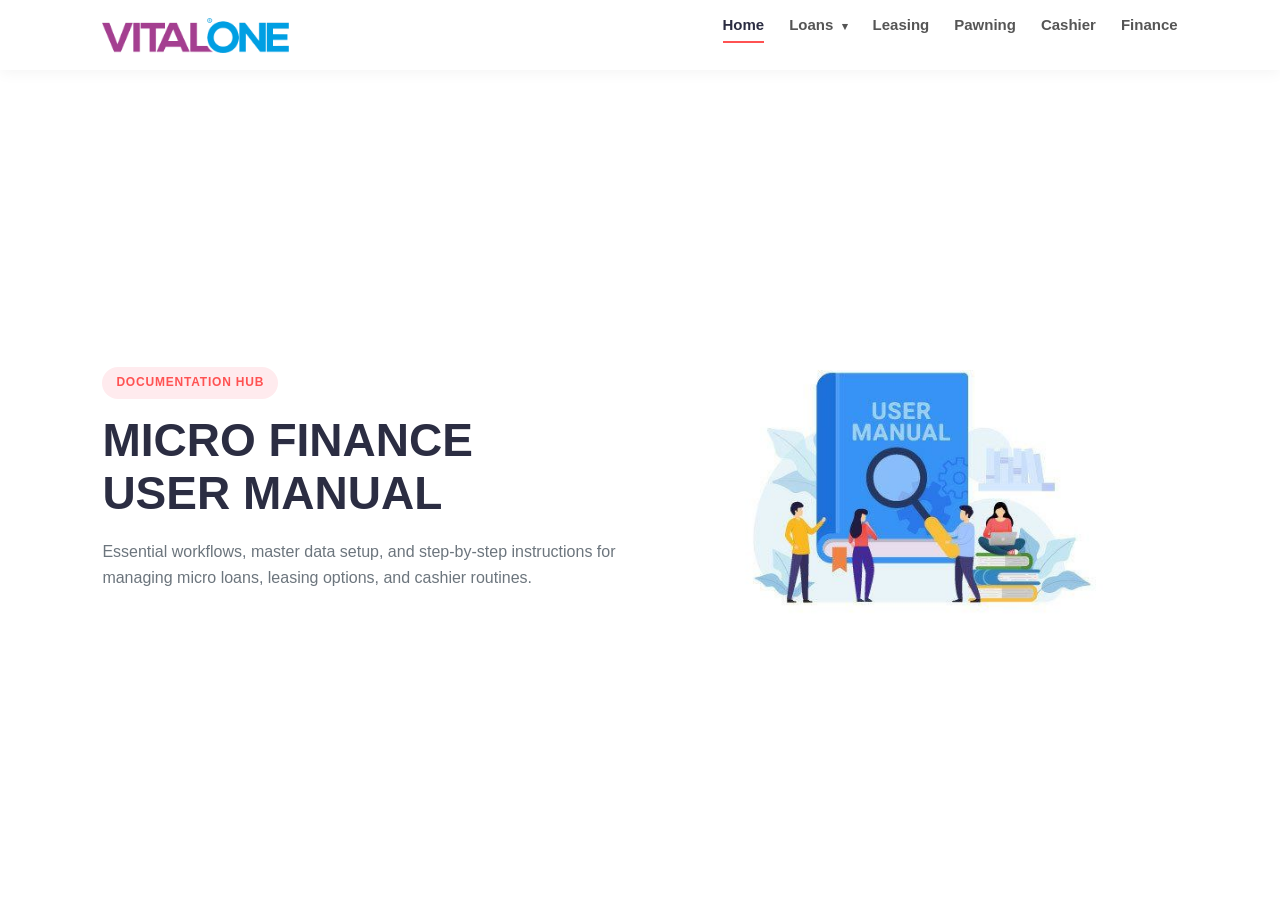
==== index.html @ d364e871 "Initial commit" ====
<!DOCTYPE html>
<html lang="en">

<head>

    <meta charset="UTF-8">

    <meta
        name="viewport"
        content="width=device-width, initial-scale=1.0"
    >

    <title>Loan Management Portal - Home</title>

    <link
        rel="stylesheet"
        href="css/style.css"
    >

</head>


<body class="home-page">


    <!-- =====================================
         SHARED HEADER
    ====================================== -->

    <div id="header-container"></div>


    <!-- =====================================
         HOME CONTENT
    ====================================== -->

    <main>

        <section class="hero">

            <div class="hero-text">

                <span class="badge">
                    Documentation Hub
                </span>

                <h1>
                    MICRO FINANCE<br>
                    USER MANUAL
                </h1>

                <p>
                    Essential workflows, master data setup,
                    and step-by-step instructions for managing
                    micro loans, leasing options, and cashier routines.
                </p>

            </div>


            <div class="hero-image">

                <img
                    src="images/user_manual_illustration.png"
                    alt="User Manual Illustration"
                    class="illustration"
                >

            </div>

        </section>

    </main>


    <!-- =====================================
         SHARED FOOTER
    ====================================== -->

   


    <!-- =====================================
         COMPONENT SCRIPT
    ====================================== -->

    <script src="js/components.js"></script>

</body>

</html>
---- css/style.css ----
/* =========================================
   ROOT VARIABLES
========================================= */

:root {
    --primary: #ff5252;
    --primary-light: #ffebee;
    --dark: #2b2d42;
    --text-muted: #6c757d;
    --bg-light: #f8f9fa;
    --page-bg: #f4f6f8;
    --border-color: #e9ecef;
    --header-height: 70px;
}


/* =========================================
   RESET
========================================= */

* {
    box-sizing: border-box;
    margin: 0;
    padding: 0;
}


/* =========================================
   BODY
========================================= */

body {
    font-family: 'Segoe UI', Arial, sans-serif;
    background: var(--page-bg);
    color: #333;
    line-height: 1.6;

    display: flex;
    flex-direction: column;

    min-height: 100vh;
}


/* =========================================
   SHARED HEADER CONTAINER
   Keeps navbar floating while scrolling
========================================= */

#header-container {
    position: sticky;
    top: 0;

    width: 100%;

    z-index: 9999;
}


/* =========================================
   HEADER
========================================= */

header {
    display: flex;

    justify-content: space-between;
    align-items: center;

    padding: 0 8%;

    height: var(--header-height);

    background: #ffffff;

    box-shadow:
        0 2px 15px rgba(0, 0, 0, 0.05);

    position: relative;

    z-index: 1000;
}


/* =========================================
   LOGO
========================================= */

.logo {
    display: flex;
    align-items: center;

    text-decoration: none;
}

.logo-img {
    height: 35px;
    width: auto;

    display: block;
}


/* =========================================
   NAVIGATION
========================================= */

nav ul {
    display: flex;

    list-style: none;

    gap: 25px;

    align-items: center;
}


nav a {
    text-decoration: none;

    color: #555;

    font-weight: 600;

    font-size: 15px;

    padding: 8px 0;

    border-bottom:
        2px solid transparent;

    transition:
        all 0.2s ease;
}


nav a:hover,
nav a.active {
    color: var(--dark);

    border-bottom-color:
        var(--primary);
}


/* =========================================
   MOBILE MENU BUTTON
========================================= */

.menu-toggle {
    display: none;

    flex-direction: column;

    gap: 5px;

    cursor: pointer;

    background: none;

    border: none;

    padding: 5px;
}


.menu-toggle span {
    width: 25px;

    height: 3px;

    background-color: var(--dark);

    border-radius: 2px;

    transition: 0.3s;
}


/* =========================================
   MAIN
========================================= */

main {
    flex: 1;

    padding: 40px 8%;

    max-width: 1200px;

    margin: 0 auto;

    width: 100%;
}

/* =========================================
   DROPDOWN MENU
========================================= */

.dropdown {
    position: relative;
}

.dropdown .arrow {
    font-size: 11px;
    margin-left: 4px;
    display: inline-block;
    transition: transform 0.2s ease;
}

/* Submenu container */
.dropdown-menu {
    position: absolute;
    top: 100%;
    left: 0;
    background-color: #ffffff;
    min-width: 180px;
    box-shadow: 0 8px 16px rgba(0, 0, 0, 0.1);
    border-radius: 6px;
    padding: 8px 0;
    display: none;
    flex-direction: column;
    gap: 0;
    z-index: 1000;
    border: 1px solid var(--border-color);
}

/* Submenu list items */
.dropdown-menu li {
    margin-bottom: 0;
    width: 100%;
}

/* Submenu links */
.dropdown-menu a {
    display: block;
    padding: 10px 20px;
    color: #555;
    font-weight: 500;
    border-bottom: none;
    white-space: nowrap;
}

.dropdown-menu a:hover,
.dropdown-menu a.active {
    background-color: var(--primary-light);
    color: var(--primary);
    border-bottom-color: transparent;
}

/* Desktop Hover behavior */
@media (min-width: 821px) {
    .dropdown:hover .dropdown-menu {
        display: flex;
    }

    .dropdown:hover .arrow {
        transform: rotate(180deg);
    }
}

/* Mobile responsive adjustments */
@media (max-width: 820px) {
    .dropdown-menu {
        position: static;
        box-shadow: none;
        border: none;
        padding-left: 15px;
        background: transparent;
        display: flex; /* Displays open within mobile menu drawer */
    }

    .dropdown-menu a {
        padding: 6px 0;
    }
}

/* =========================================
   HOME PAGE
========================================= */

.home-page {
    background: #ffffff;
}


/* =========================================
   HOME MAIN
========================================= */

.home-page main {
    display: flex;

    align-items: center;

    max-width: none;

    padding: 0;

    background: #ffffff;
}


/* =========================================
   HERO
========================================= */

.hero {
    display: flex;

    align-items: center;

    justify-content: space-between;

    padding: 60px 8%;

    width: 100%;

    max-width: 1400px;

    margin: 0 auto;

    gap: 40px;

    background: #ffffff;
}


/* =========================================
   HERO TEXT
========================================= */

.hero-text {
    flex: 1;

    max-width: 550px;
}


/* =========================================
   BADGE
========================================= */

.badge {
    display: inline-block;

    background: var(--primary-light);

    color: var(--primary);

    font-weight: 700;

    font-size: 12px;

    padding: 6px 14px;

    border-radius: 20px;

    text-transform: uppercase;

    letter-spacing: 0.8px;

    margin-bottom: 15px;
}


/* =========================================
   HERO TITLE
========================================= */

.hero-text h1 {
    font-size: 46px;

    color: var(--dark);

    line-height: 1.15;

    margin-bottom: 20px;

    font-weight: 800;
}


/* =========================================
   HERO PARAGRAPH
========================================= */

.hero-text p {
    color: var(--text-muted);

    font-size: 16px;
}


/* =========================================
   HERO IMAGE
========================================= */

.hero-image {
    flex: 1;

    display: flex;

    justify-content: center;

    align-items: center;

    background: #ffffff;
}


/* =========================================
   ILLUSTRATION
========================================= */

.illustration {
    width: 100%;

    max-width: 520px;

    height: auto;

    display: block;

    mix-blend-mode: multiply;
}


/* =========================================
   GUIDE CONTENT
========================================= */

.guide-card {
    background: #ffffff;

    border-radius: 12px;

    padding: 40px;

    box-shadow:
        0 4px 20px rgba(0, 0, 0, 0.04);

    border:
        1px solid var(--border-color);
}


/* =========================================
   GUIDE HEADER
========================================= */

.guide-header {
    margin-bottom: 35px;

    border-bottom:
        2px solid var(--border-color);

    padding-bottom: 20px;
}


/* =========================================
   GUIDE TITLE
========================================= */

h1 {
    font-size: 36px;

    color: var(--dark);

    font-weight: 800;

    margin: 0;
}


/* =========================================
   SECTION TITLE
========================================= */

h2 {
    font-size: 20px;

    color: var(--dark);

    background: var(--bg-light);

    padding: 12px 18px;

    border-radius: 8px;

    border-left:
        4px solid var(--primary);

    margin: 35px 0 20px;
}


/* =========================================
   SUBSECTION TITLE
========================================= */

h3 {
    font-size: 16px;

    color: var(--dark);

    margin-top: 25px;

    margin-bottom: 8px;

    font-weight: 700;
}


/* =========================================
   SMALL HEADING
========================================= */

h4 {
    color: var(--primary);

    margin: 10px 0;
}


/* =========================================
   PARAGRAPH
========================================= */

p {
    margin-bottom: 12px;

    font-size: 15px;

    color: #4a5568;
}


/* =========================================
   LISTS
========================================= */

ul,
ol {
    padding-left: 20px;

    margin-bottom: 15px;
}


li {
    margin-bottom: 6px;

    font-size: 15px;

    color: #4a5568;
}


/* =========================================
   PATH BOX
========================================= */

.path {
    background: #f0f4f8;

    border-left:
        3px solid var(--dark);

    padding: 8px 14px;

    margin: 8px 0 12px;

    font-style: italic;

    font-size: 14px;

    color: #4a5568;

    border-radius:
        0 6px 6px 0;
}


/* =========================================
   NOTE
========================================= */

.note {
    background: #fff8e1;

    border-left:
        4px solid #ffb300;

    padding: 15px;

    margin: 20px 0;

    border-radius:
        0 8px 8px 0;

    font-size: 14px;

    color: #5d4037;
}


/* =========================================
   DANGER NOTE
========================================= */

.danger-note {
    background: #fdf2f2;

    border-left:
        4px solid #de350b;

    padding: 15px;

    margin: 20px 0;

    border-radius:
        0 8px 8px 0;

    font-size: 14px;

    color: #4a1515;

    display: flex;

    align-items: flex-start;

    gap: 12px;
}


/* =========================================
   DANGER BADGE
========================================= */

.danger-badge {
    background-color: #de350b;

    color: white;

    padding: 2px 8px;

    border-radius: 4px;

    font-weight: bold;

    font-size: 12px;

    display: inline-block;

    line-height: 1.4;
}


/* =========================================
   PROCESS FLOW
========================================= */

.flow {
    background: var(--bg-light);

    border:
        1px solid var(--border-color);

    padding: 25px 30px;

    border-radius: 8px;

    margin-top: 15px;
}


.flow ol li {
    font-weight: 600;

    color: var(--dark);

    padding: 4px 0;
}


/* =========================================
   HORIZONTAL LINE
========================================= */

hr {
    border: 0;

    height: 1px;

    background:
        var(--border-color);

    margin: 35px 0;
}


/* =========================================
   FOOTER
========================================= */

footer {
    background: #0f1013;

    color: #a0aec0;

    padding: 20px 8%;

    font-size: 13px;
}


.footer-container {
    max-width: 1400px;

    margin: auto;

    display: flex;

    justify-content: space-between;

    align-items: center;

    flex-wrap: wrap;

    gap: 15px;
}


.footer-left {
    display: flex;

    align-items: center;

    gap: 15px;

    flex-wrap: wrap;
}


.footer-brand {
    color: #ffffff;

    font-weight: bold;
}


.footer-right {
    display: flex;

    gap: 20px;

    align-items: center;
}


.footer-right a {
    color: #a0aec0;

    text-decoration: none;

    transition: color 0.2s;
}


.footer-right a:hover {
    color: #ffffff;
}


/* =========================================
   TABLET
========================================= */

@media (max-width: 992px) {

    .hero-text h1 {
        font-size: 38px;
    }

    .hero {
        padding: 40px 5%;
    }

}


/* =========================================
   MOBILE
========================================= */

@media (max-width: 820px) {

    /* Mobile menu button */

    .menu-toggle {
        display: flex;
    }


    /* Navigation */

    nav {
        display: none;

        position: absolute;

        top: var(--header-height);

        left: 0;

        width: 100%;

        background: #ffffff;

        box-shadow:
            0 10px 15px
            rgba(0, 0, 0, 0.1);

        padding: 20px 0;
    }


    nav.nav-open {
        display: block;
    }


    nav ul {
        flex-direction: column;

        gap: 15px;
    }


    /* Main */

    main {
        padding: 25px 4%;
    }


    /* Guide */

    .guide-card {
        padding: 25px 20px;
    }


    h1 {
        font-size: 28px;
    }


    h2 {
        font-size: 18px;
    }


    /* Hero */

    .hero {
        flex-direction: column-reverse;

        text-align: center;

        padding:
            40px 5% 60px;

        gap: 30px;
    }


    .hero-text {
        max-width: 100%;
    }


    .hero-image {
        max-width: 85%;
    }

}

/* =========================================
   GUIDE IMAGE STYLING
========================================= */

.guide-image-container {
    margin: 20px 0;
    text-align: center;
}

.guide-img {
    max-width: 25%;
    height: auto;
    border-radius: 8px;
    border: 1px solid var(--border-color, #e0e0e0);
    box-shadow: 0 4px 12px rgba(0, 0, 0, 0.08);
}


/* =========================================
   SMALL MOBILE
========================================= */

@media (max-width: 576px) {

    header {
        padding: 0 5%;
    }


    .hero-text h1 {
        font-size: 28px;
    }


    .hero-text p {
        font-size: 14px;
    }


    .hero-image {
        max-width: 100%;
    }


    /* Footer */

    .footer-container {
        flex-direction: column;

        text-align: center;

        justify-content: center;
    }


    .footer-left {
        justify-content: center;
    }


    .footer-right {
        flex-direction: column;

        gap: 8px;
    }

}
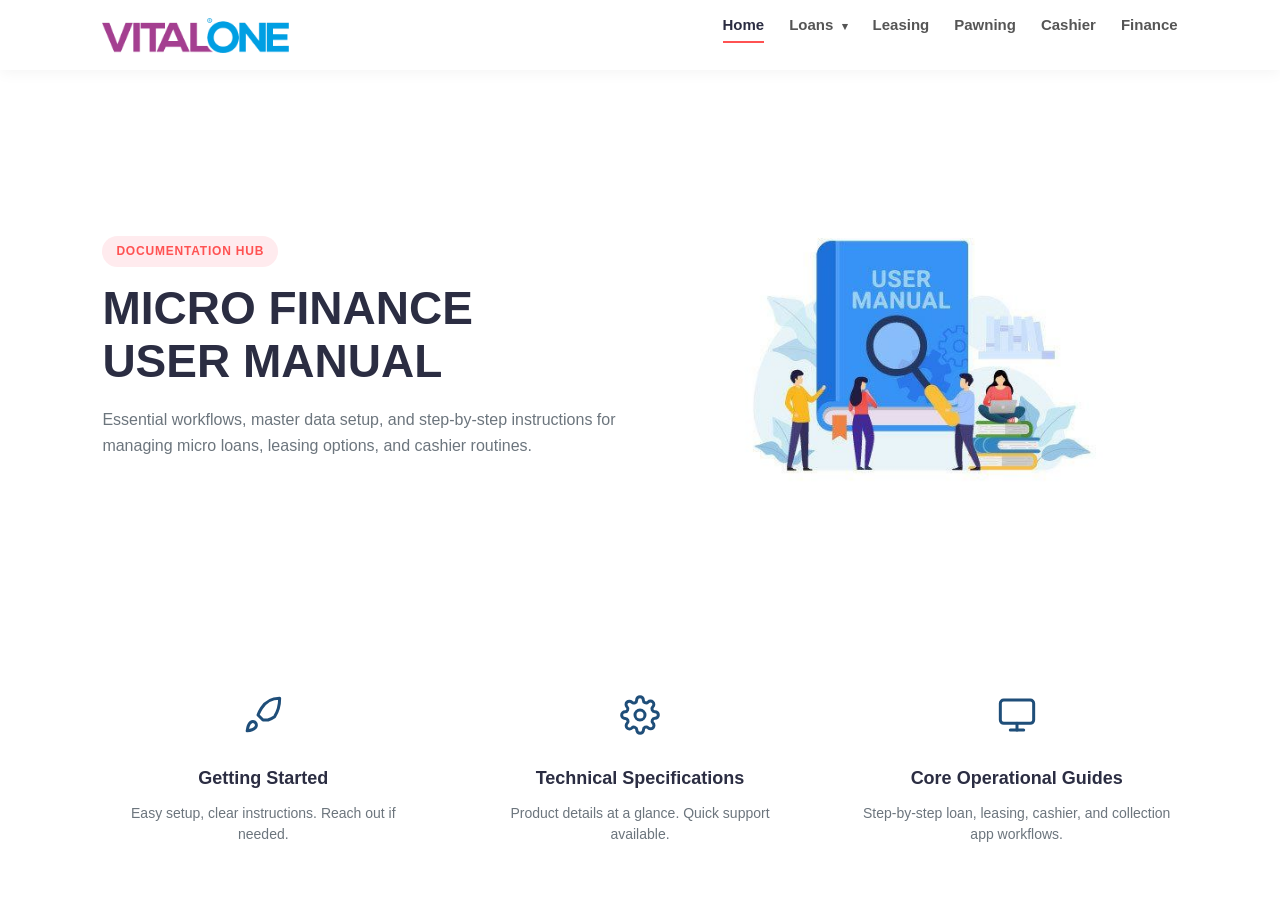
==== commit b44b184d: "section add" ====
--- a/index.html
+++ b/index.html
@@ -71,7 +71,49 @@
         </section>
 
     </main>
+<!-- FEATURE HIGHLIGHTS SECTION -->
+<section class="features-section">
+    <div class="features-grid">
+        
+        <!-- Card 1: From Image -->
+        <div class="feature-card">
+            <div class="feature-icon">
+                <svg width="40" height="40" viewBox="0 0 24 24" fill="none" stroke="#1f4e79" stroke-width="1.8" stroke-linecap="round" stroke-linejoin="round">
+                    <path d="M4.5 16.5c-1.5 1.26-2 5-2 5s3.74-.5 5-2c.71-.84.7-2.13-.09-2.91a2.18 2.18 0 0 0-2.91-.09z"></path>
+                    <path d="M12 15l-3-3a22 22 0 0 1 2-3.95A12.88 12.88 0 0 1 22 2c0 2.72-.78 7.5-3.05 11a22.35 22.35 0 0 1-3.95 2z"></path>
+                </svg>
+            </div>
+            <h3>Getting Started</h3>
+            <p>Easy setup, clear instructions. Reach out if needed.</p>
+        </div>
 
+        <!-- Card 2: From Image -->
+        <div class="feature-card">
+            <div class="feature-icon">
+                <svg width="40" height="40" viewBox="0 0 24 24" fill="none" stroke="#1f4e79" stroke-width="1.8" stroke-linecap="round" stroke-linejoin="round">
+                    <circle cx="12" cy="12" r="3"></circle>
+                    <path d="M19.4 15a1.65 1.65 0 0 0 .33 1.82l.06.06a2 2 0 0 1 0 2.83 2 2 0 0 1-2.83 0l-.06-.06a1.65 1.65 0 0 0-1.82-.33 1.65 1.65 0 0 0-1 1.51V21a2 2 0 0 1-2 2 2 2 0 0 1-2-2v-.09A1.65 1.65 0 0 0 9 19.4a1.65 1.65 0 0 0-1.82.33l-.06.06a2 2 0 0 1-2.83 0 2 2 0 0 1 0-2.83l.06-.06a1.65 1.65 0 0 0 .33-1.82 1.65 1.65 0 0 0-1.51-1H3a2 2 0 0 1-2-2 2 2 0 0 1 2-2h.09A1.65 1.65 0 0 0 4.6 9a1.65 1.65 0 0 0-.33-1.82l-.06-.06a2 2 0 0 1 0-2.83 2 2 0 0 1 2.83 0l.06.06a1.65 1.65 0 0 0 1.82.33H9a1.65 1.65 0 0 0 1-1.51V3a2 2 0 0 1 2-2 2 2 0 0 1 2 2v.09a1.65 1.65 0 0 0 1 1.51 1.65 1.65 0 0 0 1.82-.33l.06-.06a2 2 0 0 1 2.83 0 2 2 0 0 1 0 2.83l-.06.06a1.65 1.65 0 0 0-.33 1.82V9a1.65 1.65 0 0 0 1.51 1H21a2 2 0 0 1 2 2 2 2 0 0 1-2 2h-.09a1.65 1.65 0 0 0-1.51 1z"></path>
+                </svg>
+            </div>
+            <h3>Technical Specifications</h3>
+            <p>Product details at a glance. Quick support available.</p>
+        </div>
+
+        <!-- Card 3: Custom Matched for Micro Finance Manual -->
+        <div class="feature-card">
+            <div class="feature-icon">
+                <svg width="40" height="40" viewBox="0 0 24 24" fill="none" stroke="#1f4e79" stroke-width="1.8" stroke-linecap="round" stroke-linejoin="round">
+                    <rect x="2" y="3" width="20" height="14" rx="2" ry="2"></rect>
+                    <line x1="8" y1="21" x2="16" y2="21"></line>
+                    <line x1="12" y1="17" x2="12" y2="21"></line>
+                </svg>
+            </div>
+            <h3>Core Operational Guides</h3>
+            <p>Step-by-step loan, leasing, cashier, and collection app workflows.</p>
+        </div>
+
+    </div>
+</section>
 
     <!-- =====================================
          SHARED FOOTER
--- a/css/style.css
+++ b/css/style.css
@@ -327,6 +327,7 @@
 }
 
 
+
 /* =========================================
    HERO TEXT
 ========================================= */
@@ -888,6 +889,60 @@
     }
 
 }
+
+/* =========================================
+   FEATURES SECTION (3 CARDS)
+========================================= */
+
+.features-section {
+    width: 100%;
+    padding: 40px 0;
+    background: #ffffff;
+}
+
+.features-grid {
+    display: grid;
+    grid-template-columns: repeat(3, 1fr);
+    gap: 30px;
+    max-width: 1100px;
+    margin: 0 auto;
+}
+
+.feature-card {
+    text-align: center;
+    padding: 15px;
+}
+
+.feature-icon {
+    display: flex;
+    justify-content: center;
+    align-items: center;
+    margin-bottom: 18px;
+    height: 48px;
+}
+
+.feature-card h3 {
+    font-size: 18px;
+    font-weight: 700;
+    color: var(--dark, #2b2d42);
+    margin-bottom: 10px;
+}
+
+.feature-card p {
+    font-size: 14px;
+    color: var(--text-muted, #6c757d);
+    line-height: 1.5;
+    margin: 0;
+}
+
+/* Responsive adjustments */
+@media (max-width: 820px) {
+    .features-grid {
+        grid-template-columns: 1fr;
+        gap: 30px;
+    }
+}
+
 
 /* =========================================
    GUIDE IMAGE STYLING
